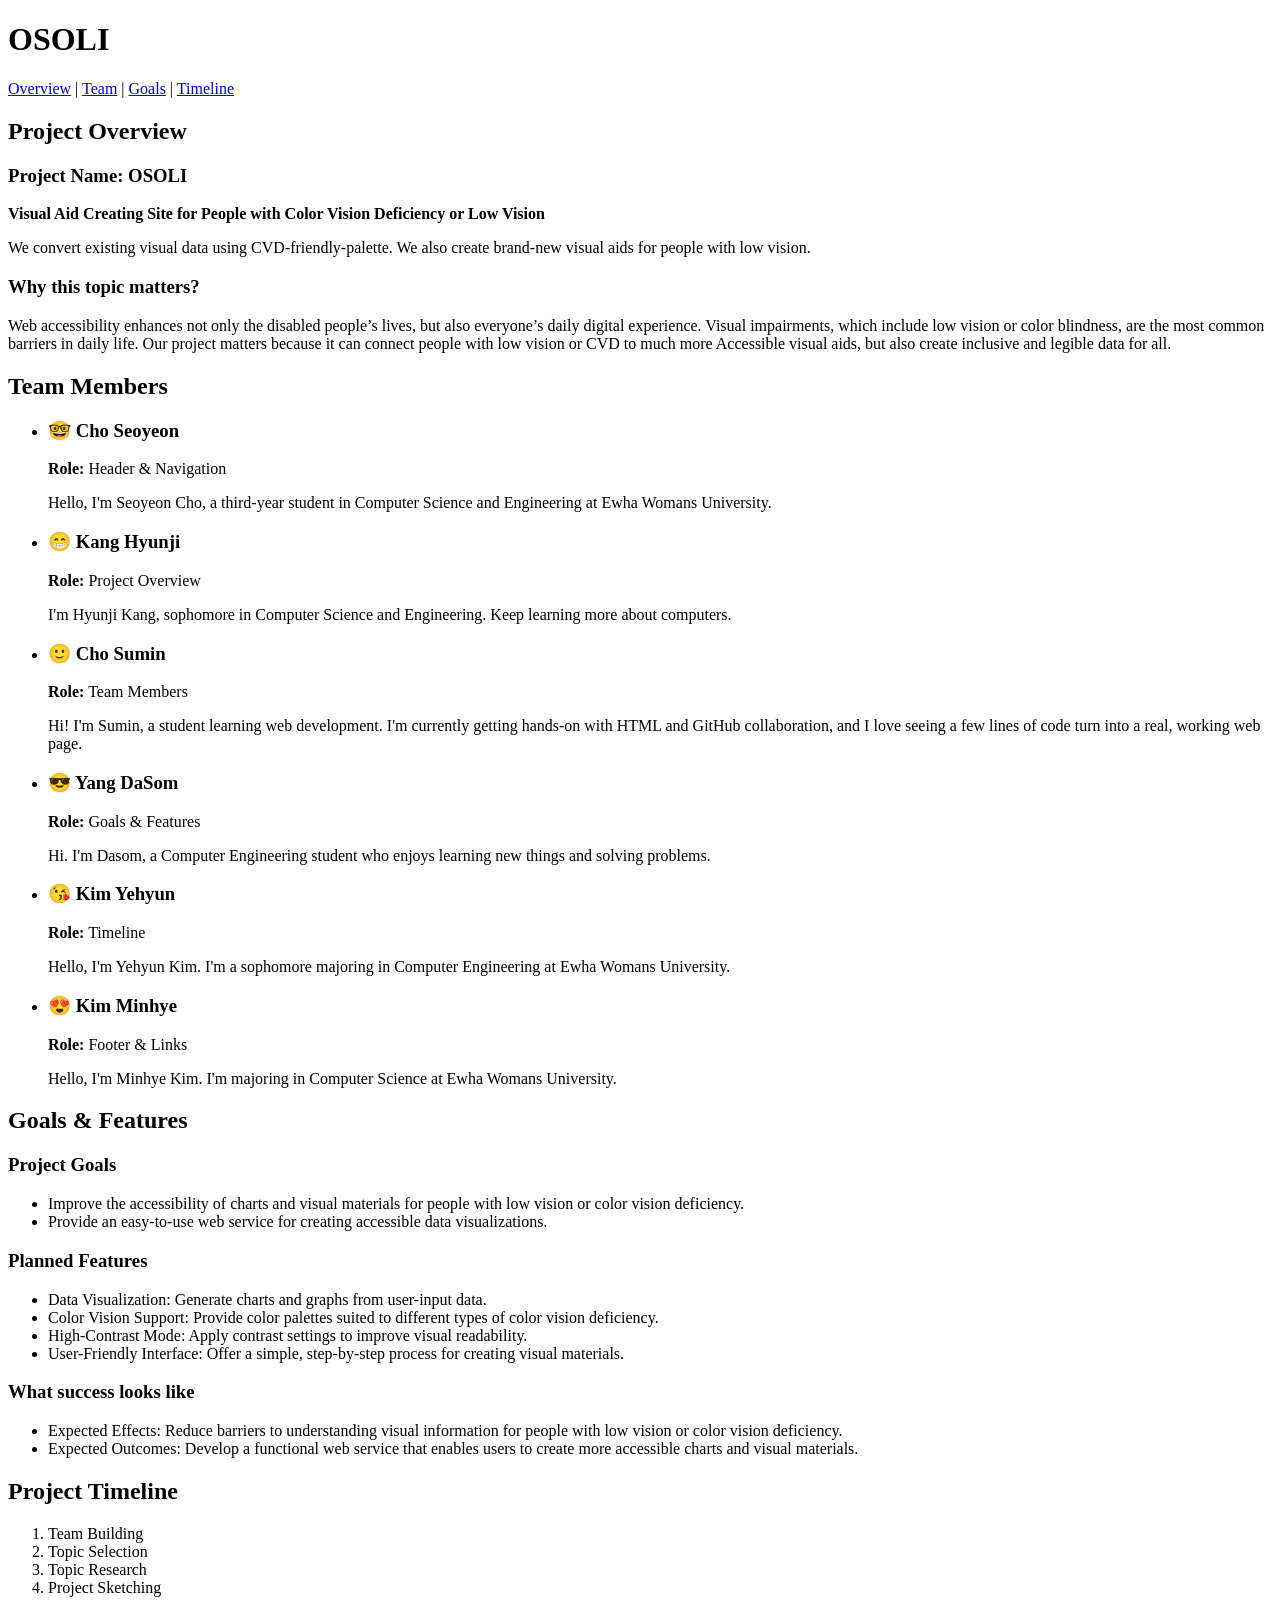
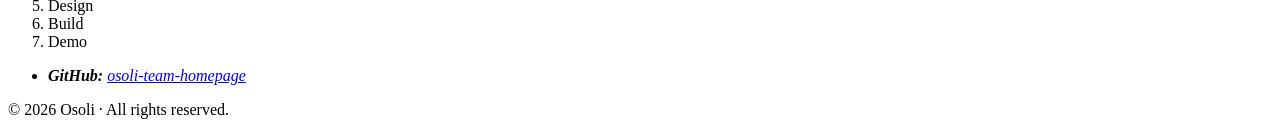
==== index.html @ b831b327 "Merge pull request #13 from yh2481/feature/Hyunji Update Project Overview (Hyunji)" ====
<!DOCTYPE html>
<html lang="en">

<head>
    <meta charset="UTF-8">
    <meta name="viewport" content="width=device-width, initial-scale=1.0">
    <title>Team Project Name</title>
</head>

<body>
    <!-- 1. Header & Navigation: 조서연 -->
    <header>
        <h1>OSOLI</h1>
        <nav>
            <a href="#overview">Overview</a> |
            <a href="#team">Team</a> |
            <a href="#goals">Goals</a> |
            <a href="#timeline">Timeline</a>
        </nav>
    </header>
    <main>

        <!-- 2. Project Overview Section: 강현지 -->
        <section id="overview" aria-labelledby="overview-heading">
            <h2 id="overview-heading">Project Overview</h2>
            <h3>Project Name: OSOLI</h3>
            <p><strong>Visual Aid Creating Site for People with Color Vision Deficiency or Low Vision</strong></p>
            <p>We convert existing visual data using CVD-friendly-palette. We also create brand-new visual aids for people with low vision.</p>
            <h3>Why this topic matters?</h3>
            <p>Web accessibility enhances not only the disabled people’s lives, but also everyone’s daily digital experience.
                Visual impairments, which include low vision or color blindness, are the most common barriers in daily life.
                Our project matters because it can connect people with low vision or CVD to much more Accessible visual aids, 
                but also create inclusive and legible data for all.</p>
        </section>
        
        <!-- 3. Team Members: 조수민 -->
        <section id="team">
            <h2>Team Members</h2>
            <ul>
                <li>
                    <article>
                        <h3>🤓 Cho Seoyeon</h3>
                        <p><strong>Role:</strong> Header & Navigation</p>
                        <p>Hello, I'm Seoyeon Cho, a third-year student in Computer Science and Engineering at Ewha Womans University.</p>
                    </article>
                </li>
                <li>
                    <article>
                        <h3>😁 Kang Hyunji</h3>
                        <p><strong>Role:</strong> Project Overview</p>
                        <p>I'm Hyunji Kang, sophomore in Computer Science and Engineering. Keep learning more about computers.</p>
                    </article>
                </li>
                <li>
                    <article>
                        <h3>🙂 Cho Sumin</h3>
                        <p><strong>Role:</strong> Team Members</p>
                        <p>Hi! I'm Sumin, a student learning web development. I'm currently getting hands-on with HTML and GitHub collaboration, and I love seeing a few lines of code turn into a real, working web page.</p>
                    </article>
                </li>
                <li>
                    <article>
                        <h3>😎 Yang DaSom</h3>
                        <p><strong>Role:</strong> Goals & Features</p>
                        <p>Hi. I'm Dasom, a Computer Engineering student who enjoys learning new things and solving problems.</p>
                    </article>
                </li>
                <li>
                    <article>
                        <h3>😘 Kim Yehyun</h3>
                        <p><strong>Role:</strong> Timeline</p>
                        <p>Hello, I'm Yehyun Kim. I'm a sophomore majoring in Computer Engineering at Ewha Womans University.</p>
                    </article>
                </li>
                <li>
                    <article>
                        <h3>😍 Kim Minhye</h3>
                        <p><strong>Role:</strong> Footer & Links</p>
                        <p>Hello, I'm Minhye Kim. I'm majoring in Computer Science at Ewha Womans University.</p>
                    </article>
                </li>
            </ul>
        </section>
      

        <!-- 4. Goals & Features: 양다솜 -->
        <section id="goals">
            <h2>Goals & Features</h2>

            <h3>Project Goals</h3>
            <ul>
                <li>Improve the accessibility of charts and visual materials for people with low vision or color vision deficiency.</li>
       			<li>Provide an easy-to-use web service for creating accessible data visualizations.</li>
            </ul>

            <h3>Planned Features</h3>
            <ul>
                <li>Data Visualization: Generate charts and graphs from user-input data.</li>
        		<li>Color Vision Support: Provide color palettes suited to different types of color vision deficiency.</li>
        		<li>High-Contrast Mode: Apply contrast settings to improve visual readability.</li>
        		<li>User-Friendly Interface: Offer a simple, step-by-step process for creating visual materials.</li>
            </ul>

            <h3>What success looks like</h3>
            <ul>
                <li>Expected Effects: Reduce barriers to understanding visual information for people with low vision or color vision deficiency.</li>
                <li>Expected Outcomes: Develop a functional web service that enables users to create more accessible charts and visual materials.</li>
            </ul>

        </section>

        <!-- 5. timeline: 김예현 -->
        <section id="timeline">
            <h2>Project Timeline</h2>
            <ol>
                <li>Team Building</li>
                <li>Topic Selection</li>
                <li>Topic Research</li>
                <li>Project Sketching</li>
                <li>Design</li>
                <li>Build</li>
                <li>Demo</li>
            </ol>
        </section>
    </main>
    <!-- 6. Footer & Links: 김민혜 -->
    <footer>
        <address>
	        <ul>
	            <li>
                    <strong>GitHub:</strong> 
                    <a href="https://github.com/yh2481/osoli-team-homepage.git">osoli-team-homepage</a>
                </li>
            </ul>
	    </address>
        <p>&copy; 2026 Osoli · All rights reserved.</p>
    </footer>
</body>

</html>
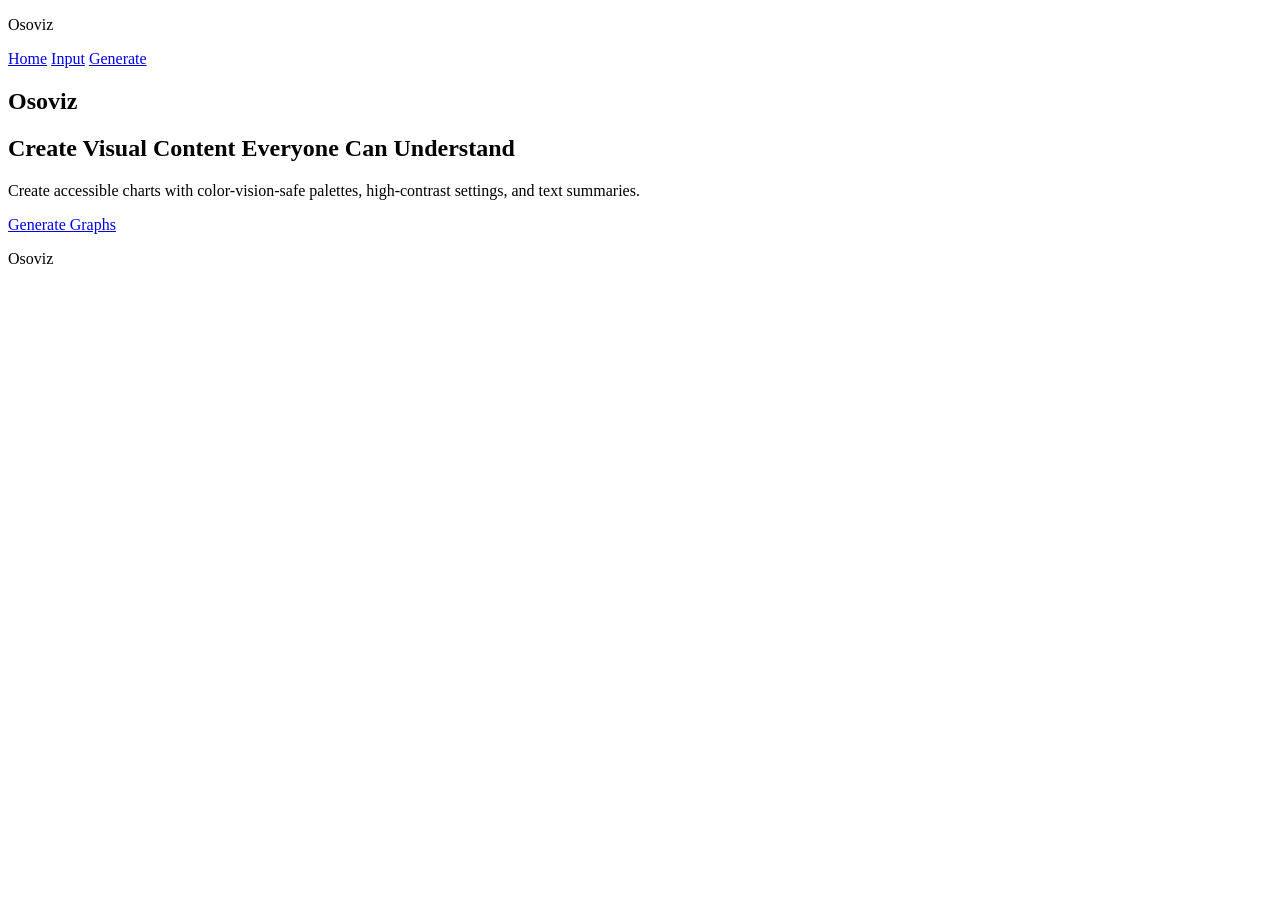
==== commit b79355f6: "[feat/#15] 기본 HTML 화면 구성" ====
--- a/index.html
+++ b/index.html
@@ -4,137 +4,38 @@
 <head>
     <meta charset="UTF-8">
     <meta name="viewport" content="width=device-width, initial-scale=1.0">
-    <title>Team Project Name</title>
+    <title>Osoviz</title>
 </head>
 
 <body>
-    <!-- 1. Header & Navigation: 조서연 -->
+
     <header>
-        <h1>OSOLI</h1>
+        <p>Osoviz</p>
         <nav>
-            <a href="#overview">Overview</a> |
-            <a href="#team">Team</a> |
-            <a href="#goals">Goals</a> |
-            <a href="#timeline">Timeline</a>
+            <a href="index.html" aria-current="page">Home</a>
+            <a href="input.html">Input</a>
+            <a href="generate.html">Generate</a>
         </nav>
     </header>
+
     <main>
-
-        <!-- 2. Project Overview Section: 강현지 -->
-        <section id="overview" aria-labelledby="overview-heading">
-            <h2 id="overview-heading">Project Overview</h2>
-            <h3>Project Name: OSOLI</h3>
-            <p><strong>Visual Aid Creating Site for People with Color Vision Deficiency or Low Vision</strong></p>
-            <p>We convert existing visual data using CVD-friendly-palette. We also create brand-new visual aids for people with low vision.</p>
-            <h3>Why this topic matters?</h3>
-            <p>Web accessibility enhances not only the disabled people’s lives, but also everyone’s daily digital experience.
-                Visual impairments, which include low vision or color blindness, are the most common barriers in daily life.
-                Our project matters because it can connect people with low vision or CVD to much more Accessible visual aids, 
-                but also create inclusive and legible data for all.</p>
-        </section>
-        
-        <!-- 3. Team Members: 조수민 -->
-        <section id="team">
-            <h2>Team Members</h2>
-            <ul>
-                <li>
-                    <article>
-                        <h3>🤓 Cho Seoyeon</h3>
-                        <p><strong>Role:</strong> Header & Navigation</p>
-                        <p>Hello, I'm Seoyeon Cho, a third-year student in Computer Science and Engineering at Ewha Womans University.</p>
-                    </article>
-                </li>
-                <li>
-                    <article>
-                        <h3>😁 Kang Hyunji</h3>
-                        <p><strong>Role:</strong> Project Overview</p>
-                        <p>I'm Hyunji Kang, sophomore in Computer Science and Engineering. Keep learning more about computers.</p>
-                    </article>
-                </li>
-                <li>
-                    <article>
-                        <h3>🙂 Cho Sumin</h3>
-                        <p><strong>Role:</strong> Team Members</p>
-                        <p>Hi! I'm Sumin, a student learning web development. I'm currently getting hands-on with HTML and GitHub collaboration, and I love seeing a few lines of code turn into a real, working web page.</p>
-                    </article>
-                </li>
-                <li>
-                    <article>
-                        <h3>😎 Yang DaSom</h3>
-                        <p><strong>Role:</strong> Goals & Features</p>
-                        <p>Hi. I'm Dasom, a Computer Engineering student who enjoys learning new things and solving problems.</p>
-                    </article>
-                </li>
-                <li>
-                    <article>
-                        <h3>😘 Kim Yehyun</h3>
-                        <p><strong>Role:</strong> Timeline</p>
-                        <p>Hello, I'm Yehyun Kim. I'm a sophomore majoring in Computer Engineering at Ewha Womans University.</p>
-                    </article>
-                </li>
-                <li>
-                    <article>
-                        <h3>😍 Kim Minhye</h3>
-                        <p><strong>Role:</strong> Footer & Links</p>
-                        <p>Hello, I'm Minhye Kim. I'm majoring in Computer Science at Ewha Womans University.</p>
-                    </article>
-                </li>
-            </ul>
-        </section>
-      
-
-        <!-- 4. Goals & Features: 양다솜 -->
-        <section id="goals">
-            <h2>Goals & Features</h2>
-
-            <h3>Project Goals</h3>
-            <ul>
-                <li>Improve the accessibility of charts and visual materials for people with low vision or color vision deficiency.</li>
-       			<li>Provide an easy-to-use web service for creating accessible data visualizations.</li>
-            </ul>
-
-            <h3>Planned Features</h3>
-            <ul>
-                <li>Data Visualization: Generate charts and graphs from user-input data.</li>
-        		<li>Color Vision Support: Provide color palettes suited to different types of color vision deficiency.</li>
-        		<li>High-Contrast Mode: Apply contrast settings to improve visual readability.</li>
-        		<li>User-Friendly Interface: Offer a simple, step-by-step process for creating visual materials.</li>
-            </ul>
-
-            <h3>What success looks like</h3>
-            <ul>
-                <li>Expected Effects: Reduce barriers to understanding visual information for people with low vision or color vision deficiency.</li>
-                <li>Expected Outcomes: Develop a functional web service that enables users to create more accessible charts and visual materials.</li>
-            </ul>
-
+        <section>
+            <h1>Osoviz</h1>
+            <!-- 소개/서비스 시작 버튼 -->
+            <h2>Create Visual Content Everyone Can Understand</h2>
+            <p>Create accessible charts with color-vision-safe palettes, high-contrast settings, and text summaries.</p>
+            <a id="start-input" href="input.html">Generate Graphs</a>
         </section>
 
-        <!-- 5. timeline: 김예현 -->
-        <section id="timeline">
-            <h2>Project Timeline</h2>
-            <ol>
-                <li>Team Building</li>
-                <li>Topic Selection</li>
-                <li>Topic Research</li>
-                <li>Project Sketching</li>
-                <li>Design</li>
-                <li>Build</li>
-                <li>Demo</li>
-            </ol>
-        </section>
+        <div id="example-graph">
+            <!-- 생성완료 그래프 예시들 삽입 -->
+        </div>
     </main>
-    <!-- 6. Footer & Links: 김민혜 -->
+
     <footer>
-        <address>
-	        <ul>
-	            <li>
-                    <strong>GitHub:</strong> 
-                    <a href="https://github.com/yh2481/osoli-team-homepage.git">osoli-team-homepage</a>
-                </li>
-            </ul>
-	    </address>
-        <p>&copy; 2026 Osoli · All rights reserved.</p>
+        <p>Osoviz</p>
     </footer>
+
 </body>
 
-</html>
+</html>
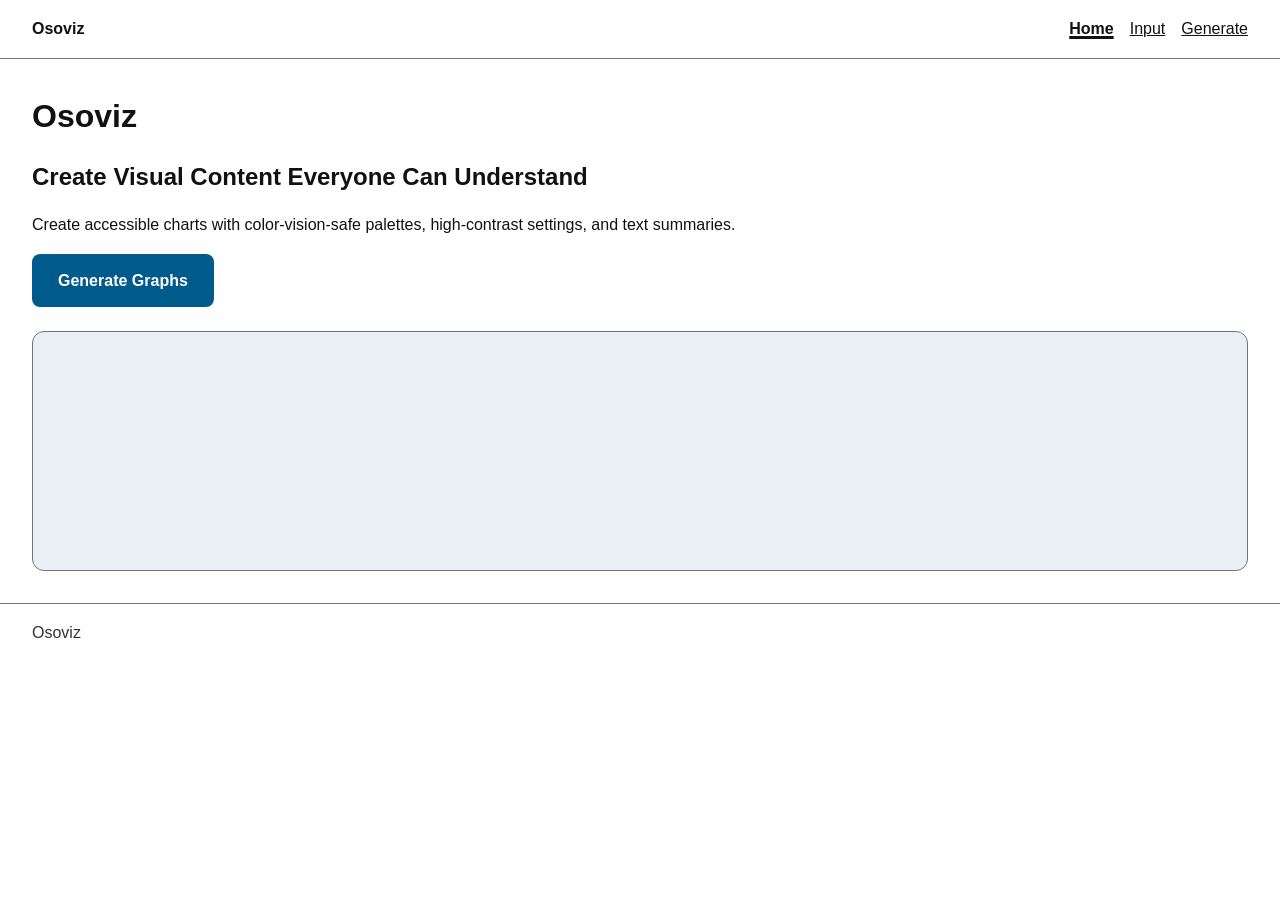
==== commit f82e7d55: "[style/#25] Apply common CSS to HTML pages" ====
--- a/index.html
+++ b/index.html
@@ -5,6 +5,7 @@
     <meta charset="UTF-8">
     <meta name="viewport" content="width=device-width, initial-scale=1.0">
     <title>Osoviz</title>
+    <link rel="stylesheet" href="js/common.css">
 </head>
 
 <body>
@@ -24,7 +25,7 @@
             <!-- 소개/서비스 시작 버튼 -->
             <h2>Create Visual Content Everyone Can Understand</h2>
             <p>Create accessible charts with color-vision-safe palettes, high-contrast settings, and text summaries.</p>
-            <a id="start-input" href="input.html">Generate Graphs</a>
+            <a id="start-input" class="button" href="input.html">Generate Graphs</a>
         </section>
 
         <div id="example-graph">
@@ -38,4 +39,4 @@
 
 </body>
 
-</html>+</html>
--- a/js/common.css
+++ b/js/common.css
@@ -0,0 +1,318 @@
+:root {
+    --color-background: #FFFFFF;
+    --color-surface: #EAEFF5;
+
+    --color-text-main: #111111;
+    --color-text-sub: #333333;
+
+    --color-primary: #005A8C;
+    --color-primary-hover: #003F63;
+
+    --color-border: #595959;
+    --color-card-border: #6B7480;
+
+    --color-error: #8B1A2B;
+
+    --color-inactive-bg: #D9DEE5;
+    --color-inactive-text: #4D4D4D;
+
+    --space-small: 8px;
+    --space-middle: 16px;
+    --space-large: 24px;
+    --space-extra-large: 32px;
+}
+
+body {
+    margin: 0;
+    background-color: var(--color-background);
+    color: var(--color-text-main);
+    font-family: Arial, "Apple SD Gothic Neo", "Malgun Gothic", sans-serif;
+    font-size: 1rem;
+    line-height: 1.6;
+}
+
+h1, h2, h3 {
+    margin: 0 0 var(--space-middle);
+    font-weight: 700;
+    overflow-wrap: anywhere;
+}
+
+h1 { font-size: 2rem; }
+h2 { font-size: 1.5rem; }
+h3 { font-size: 1.25rem; }
+
+p, figure, dl {
+    margin: 0 0 var(--space-middle);
+}
+
+dd {
+    margin: 0 0 var(--space-small) var(--space-large);
+}
+
+input, select, textarea, button {
+    margin: 0;
+}
+
+details > p {
+    margin-top: var(--space-middle);
+}
+
+main > section {
+    margin-bottom: var(--space-middle);
+}
+
+header {
+    display: flex;
+    flex-wrap: wrap;
+    gap: var(--space-middle);
+    justify-content: space-between;
+    align-items: center;
+    padding: 16px 32px;
+    background-color: var(--color-background);
+    border-bottom: 1px solid var(--color-card-border);
+}
+
+header > p {
+    margin: 0;
+    font-weight: 700;
+}
+
+header nav {
+    display: flex;
+    flex-wrap: wrap;
+    gap: 16px;
+}
+
+header nav a {
+    color: var(--color-text-main);
+    text-decoration: underline;
+}
+
+header nav a[aria-current="page"] {
+    font-weight: 700;
+    text-decoration-thickness: 3px;
+}
+
+*,
+*::before,
+*::after {
+    box-sizing: border-box;
+}
+
+main {
+    padding: 32px;
+}
+
+a {
+    color: var(--color-primary);
+    text-decoration: underline;
+}
+
+a:hover {
+    color: var(--color-primary-hover);
+}
+
+a:focus-visible,
+button:focus-visible,
+input:focus-visible,
+select:focus-visible,
+textarea:focus-visible,
+summary:focus-visible {
+    outline: 3px solid var(--color-primary);
+    outline-offset: 2px;
+}
+
+button,
+.button {
+    display: inline-flex;
+    align-items: center;
+    justify-content: center;
+    min-height: 44px;
+    padding: 12px 24px;
+    background-color: var(--color-primary);
+    border: 2px solid var(--color-primary);
+    border-radius: 8px;
+    color: #FFFFFF;
+    font: inherit;
+    font-weight: 700;
+    text-decoration: none;
+    cursor: pointer;
+}
+
+button:hover:not(:disabled),
+.button:hover {
+    background-color: var(--color-primary-hover);
+    border-color: var(--color-primary-hover);
+    color: #FFFFFF;
+}
+
+.button-secondary {
+    background-color: #FFFFFF;
+    border: 2px solid var(--color-primary);
+    color: var(--color-primary);
+}
+
+.button-secondary:hover,
+button.button-secondary:hover:not(:disabled) {
+    background-color: var(--color-background);
+    border-color: var(--color-primary-hover);
+    color: var(--color-primary-hover);
+}
+
+button:disabled {
+    background-color: var(--color-inactive-bg);
+    border-color: var(--color-inactive-bg);
+    color: var(--color-inactive-text);
+    cursor: not-allowed;
+}
+
+input[type="text"],
+input[type="number"],
+input[type="email"],
+input[type="file"],
+select,
+textarea {
+    max-width: 100%;
+    min-height: 44px;
+    padding: 12px;
+    background-color: var(--color-surface);
+    border: 2px solid var(--color-border);
+    border-radius: 8px;
+    color: var(--color-text-main);
+    font: inherit;
+}
+
+input[type="radio"],
+input[type="checkbox"] {
+    accent-color: var(--color-primary);
+}
+
+.form-label {
+    display: block;
+    margin-bottom: 8px;
+}
+
+fieldset {
+    min-width: 0;
+    margin: 0;
+    display: flex;
+    flex-wrap: wrap;
+    gap: var(--space-small);
+    padding: 24px;
+    border: 1px solid var(--color-card-border);
+    border-radius: 12px;
+}
+
+legend {
+    padding: 0 8px;
+    font-weight: 700;
+}
+
+.card {
+    padding: 24px;
+    background-color: var(--color-surface);
+    border: 1px solid var(--color-card-border);
+    border-radius: 12px;
+}
+
+.card + .card {
+    margin-top: 16px;
+}
+
+.choice,
+fieldset label {
+    display: inline-flex;
+    align-items: center;
+    gap: 8px;
+    padding: 8px;
+    min-height: 44px;
+    border: 2px solid var(--color-border);
+    border-radius: 8px;
+    cursor: pointer;
+}
+
+.choice:has(input:checked),
+fieldset label:has(input:checked) {
+    border: 3px solid var(--color-primary);
+}
+
+.choice:has(input:checked)::after,
+fieldset label:has(input:checked)::after {
+    content: "\2713";
+    color: var(--color-primary);
+    font-weight: 700;
+}
+
+select:has(option:checked:not([value=""])) {
+    border: 3px solid var(--color-primary);
+}
+
+select:focus:not(:focus-visible) {
+    outline: none;
+}
+
+.sub-text,
+figcaption,
+[id$="-help"],
+[role="status"] {
+    color: var(--color-text-sub);
+    font-size: 0.875rem;
+}
+
+.error-message,
+[role="alert"] {
+    color: var(--color-error);
+    font-size: 0.875rem;
+}
+
+.error-message:not(:empty)::before,
+[role="alert"]:not(:empty)::before {
+    content: "\2297  Error: ";
+    font-weight: 700;
+}
+
+[role="alert"]:empty,
+[role="status"]:empty {
+    margin: 0;
+}
+
+label > input[type="file"] {
+    display: block;
+    margin-top: var(--space-small);
+}
+
+main > div:has(> .button) {
+    display: flex;
+    flex-wrap: wrap;
+    gap: var(--space-middle);
+}
+
+.input-error,
+input[aria-invalid="true"],
+select[aria-invalid="true"],
+textarea[aria-invalid="true"] {
+    border: 2px solid var(--color-error) !important;
+}
+
+#example-graph {
+    margin-top: var(--space-large);
+    min-height: 240px;
+    padding: 24px;
+    background-color: var(--color-surface);
+    border: 1px solid var(--color-card-border);
+    border-radius: 12px;
+}
+
+footer {
+    padding: 16px 32px;
+    border-top: 1px solid var(--color-card-border);
+    color: var(--color-text-sub);
+}
+
+footer p {
+    margin: 0;
+}
+
+input[type="file"].has-file {
+    border: 3px solid var(--color-primary);
+}
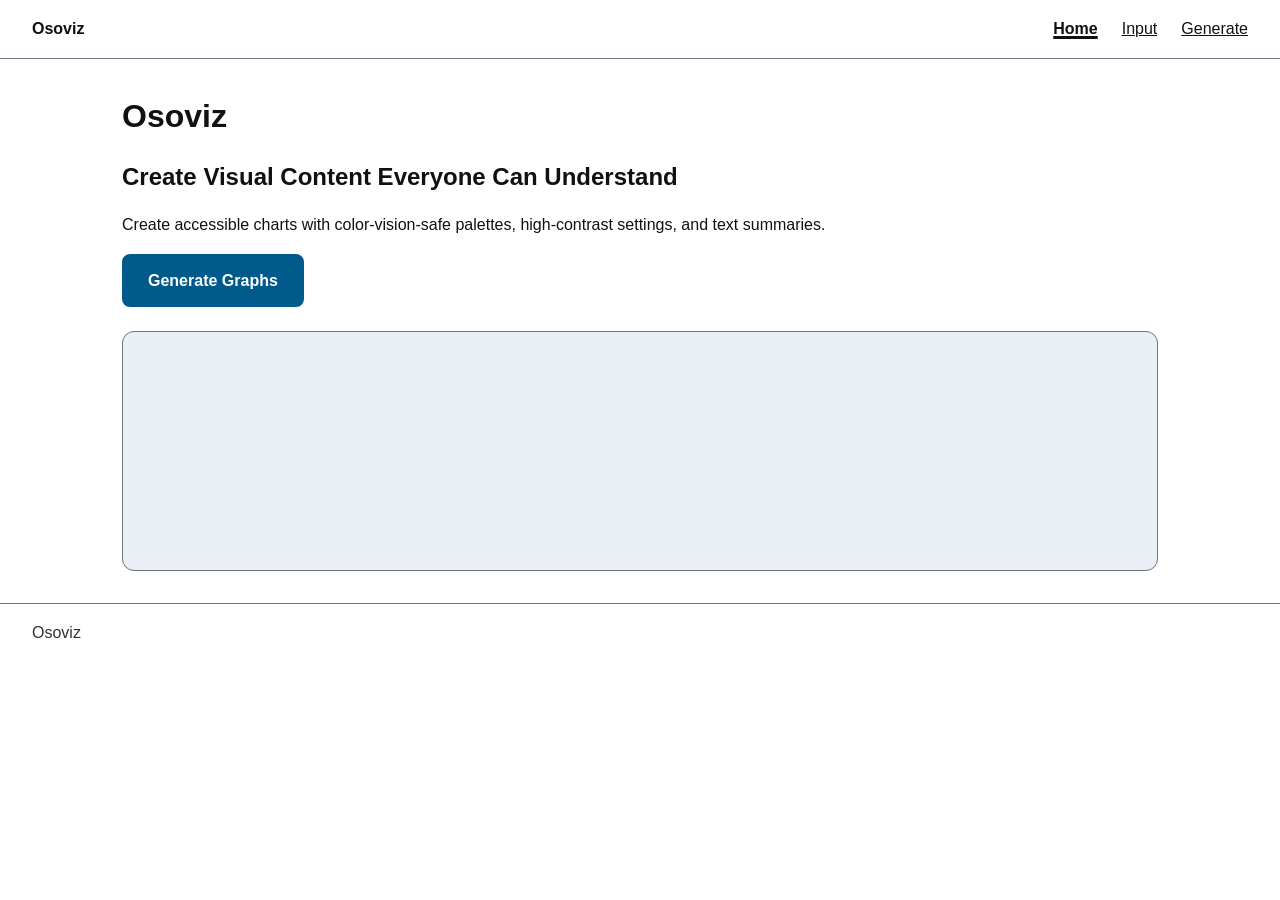
==== commit 100172ac: "[refactor/#48] html 파일 common.css 경로 변경" ====
--- a/index.html
+++ b/index.html
@@ -5,7 +5,7 @@
     <meta charset="UTF-8">
     <meta name="viewport" content="width=device-width, initial-scale=1.0">
     <title>Osoviz</title>
-    <link rel="stylesheet" href="js/common.css">
+    <link rel="stylesheet" href="css/common.css">
 </head>
 
 <body>
--- a/css/common.css
+++ b/css/common.css
@@ -0,0 +1,380 @@
+:root {
+    --color-background: #FFFFFF;
+    --color-surface: #EAEFF5;
+
+    --color-text-main: #111111;
+    --color-text-sub: #333333;
+
+    --color-primary: #005A8C;
+    --color-primary-hover: #003F63;
+
+    --color-border: #595959;
+    --color-card-border: #6B7480;
+
+    --color-error: #8B1A2B;
+
+    --color-inactive-bg: #D9DEE5;
+    --color-inactive-text: #4D4D4D;
+
+    --space-small: 0.5rem;
+    --space-middle: 1rem;
+    --space-large: 1.5rem;
+    --space-extra-large: 2rem;
+}
+
+body {
+    margin: 0;
+    background-color: var(--color-background);
+    color: var(--color-text-main);
+    font-family: Arial, "Apple SD Gothic Neo", "Malgun Gothic", sans-serif;
+    font-size: 1rem;
+    line-height: 1.6;
+}
+
+h1, h2, h3 {
+    margin: 0 0 var(--space-middle);
+    font-weight: 700;
+    overflow-wrap: anywhere;
+}
+
+h1 { font-size: 2rem; }
+h2 { font-size: 1.5rem; }
+h3 { font-size: 1.25rem; }
+
+p, figure, dl {
+    margin: 0 0 var(--space-middle);
+}
+
+dd {
+    margin: 0 0 var(--space-small) var(--space-large);
+}
+
+input, select, textarea, button {
+    margin: 0;
+}
+
+details > p {
+    margin-top: var(--space-middle);
+}
+
+main > section {
+    margin-bottom: var(--space-middle);
+}
+
+header {
+    display: flex;
+    flex-direction: column;
+    flex-wrap: wrap;
+    gap: var(--space-middle);
+    justify-content: space-between;
+    align-items: center;
+    padding: var(--space-middle);
+    background-color: var(--color-background);
+    border-bottom: 1px solid var(--color-card-border);
+}
+
+header > p {
+    margin: 0;
+    font-weight: 700;
+}
+
+header nav {
+    display: flex;
+    flex-direction: column;
+    flex-wrap: wrap;
+    align-items: center;
+    gap: var(--space-small);
+}
+
+header nav a {
+    color: var(--color-text-main);
+    text-decoration: underline;
+}
+
+header nav a[aria-current="page"] {
+    font-weight: 700;
+    text-decoration-thickness: 3px;
+}
+
+*,
+*::before,
+*::after {
+    box-sizing: border-box;
+}
+
+main {
+    width: 100%;
+    max-width: 1100px;
+    margin: 0 auto;
+    padding: var(--space-middle);
+}
+
+a {
+    color: var(--color-primary);
+    text-decoration: underline;
+}
+
+a:hover {
+    color: var(--color-primary-hover);
+}
+
+a:focus-visible,
+button:focus-visible,
+input:focus-visible,
+select:focus-visible,
+textarea:focus-visible,
+summary:focus-visible {
+    outline: 3px solid var(--color-primary);
+    outline-offset: 2px;
+}
+
+button,
+.button {
+    display: inline-flex;
+    align-items: center;
+    justify-content: center;
+    min-height: 44px;
+    padding: 0.75rem 1.5rem;
+    background-color: var(--color-primary);
+    border: 2px solid var(--color-primary);
+    border-radius: 8px;
+    color: #FFFFFF;
+    font: inherit;
+    font-weight: 700;
+    text-decoration: none;
+    cursor: pointer;
+    max-width: 100%;
+    text-align: center;
+    overflow-wrap: anywhere;
+}
+
+button:hover:not(:disabled),
+.button:hover {
+    background-color: var(--color-primary-hover);
+    border-color: var(--color-primary-hover);
+    color: #FFFFFF;
+}
+
+.button-secondary {
+    background-color: #FFFFFF;
+    border: 2px solid var(--color-primary);
+    color: var(--color-primary);
+}
+
+.button-secondary:hover,
+button.button-secondary:hover:not(:disabled) {
+    background-color: var(--color-background);
+    border-color: var(--color-primary-hover);
+    color: var(--color-primary-hover);
+}
+
+button:disabled {
+    background-color: var(--color-inactive-bg);
+    border-color: var(--color-inactive-bg);
+    color: var(--color-inactive-text);
+    cursor: not-allowed;
+}
+
+input[type="text"],
+input[type="number"],
+input[type="email"],
+input[type="file"],
+select,
+textarea {
+    max-width: 100%;
+    min-height: 44px;
+    padding: 0.75rem;
+    background-color: var(--color-surface);
+    border: 2px solid var(--color-border);
+    border-radius: 8px;
+    color: var(--color-text-main);
+    font: inherit;
+}
+
+input[type="radio"],
+input[type="checkbox"] {
+    accent-color: var(--color-primary);
+}
+
+.form-label {
+    display: block;
+    margin-bottom: var(--space-small);
+}
+
+fieldset {
+    min-width: 0;
+    margin: 0;
+    display: flex;
+    flex-wrap: wrap;
+    gap: var(--space-small);
+    padding: var(--space-middle);
+    border: 1px solid var(--color-card-border);
+    border-radius: 12px;
+}
+
+legend {
+    padding: 0 var(--space-small);
+    font-weight: 700;
+}
+
+.card {
+    min-width: 0;
+    padding: var(--space-middle);
+    background-color: var(--color-surface);
+    border: 1px solid var(--color-card-border);
+    border-radius: 12px;
+}
+
+.card + .card {
+    margin-top: var(--space-middle);
+}
+
+.choice,
+fieldset label {
+    display: inline-flex;
+    align-items: center;
+    gap: var(--space-small);
+    padding: var(--space-small);
+    min-height: 44px;
+    border: 2px solid var(--color-border);
+    border-radius: 8px;
+    cursor: pointer;
+}
+
+.choice:has(input:checked),
+fieldset label:has(input:checked) {
+    border: 3px solid var(--color-primary);
+}
+
+.choice:has(input:checked)::after,
+fieldset label:has(input:checked)::after {
+    content: "\2713";
+    color: var(--color-primary);
+    font-weight: 700;
+}
+
+select:has(option:checked:not([value=""])) {
+    border: 3px solid var(--color-primary);
+}
+
+select:focus:not(:focus-visible) {
+    outline: none;
+}
+
+.sub-text,
+figcaption,
+[id$="-help"],
+[role="status"] {
+    color: var(--color-text-sub);
+    font-size: 0.875rem;
+}
+
+.error-message,
+[role="alert"] {
+    color: var(--color-error);
+    font-size: 0.875rem;
+}
+
+.error-message:not(:empty)::before,
+[role="alert"]:not(:empty)::before {
+    content: "\2297  Error: ";
+    font-weight: 700;
+}
+
+[role="alert"]:empty,
+[role="status"]:empty {
+    margin: 0;
+}
+
+label > input[type="file"] {
+    display: block;
+    margin-top: var(--space-small);
+}
+
+main > div:has(> .button) {
+    display: flex;
+    flex-wrap: wrap;
+    gap: var(--space-middle);
+}
+
+.input-error,
+input[aria-invalid="true"],
+select[aria-invalid="true"],
+textarea[aria-invalid="true"] {
+    border: 2px solid var(--color-error) !important;
+}
+
+#example-graph {
+    margin-top: var(--space-large);
+    min-height: 240px;
+    padding: var(--space-middle);
+    background-color: var(--color-surface);
+    border: 1px solid var(--color-card-border);
+    border-radius: 12px;
+}
+
+footer {
+    padding: var(--space-middle);
+    border-top: 1px solid var(--color-card-border);
+    color: var(--color-text-sub);
+}
+
+footer p {
+    margin: 0;
+}
+
+input[type="file"].has-file {
+    border: 3px solid var(--color-primary);
+}
+
+img,
+video {
+    max-width: 100%;
+    height: auto;
+    display: block;
+}
+
+/* Tablet */
+@media (min-width: 768px) {
+    header {
+        flex-direction: row;
+        padding: var(--space-middle) var(--space-large);
+    }
+
+    header nav {
+        flex-direction: row;
+        gap: var(--space-middle);
+    }
+
+    main {
+        padding: var(--space-large);
+    }
+
+    .card,
+    fieldset {
+        padding: var(--space-large);
+    }
+
+    footer {
+        padding: var(--space-middle) var(--space-large);
+    }
+}
+
+/* Desktop */
+@media (min-width: 1024px) {
+    header {
+        padding: var(--space-middle) var(--space-extra-large);
+    }
+
+    header nav {
+        gap: var(--space-large);
+    }
+
+    main {
+        padding: var(--space-extra-large);
+    }
+
+    footer {
+        padding: var(--space-middle) var(--space-extra-large);
+    }
+}
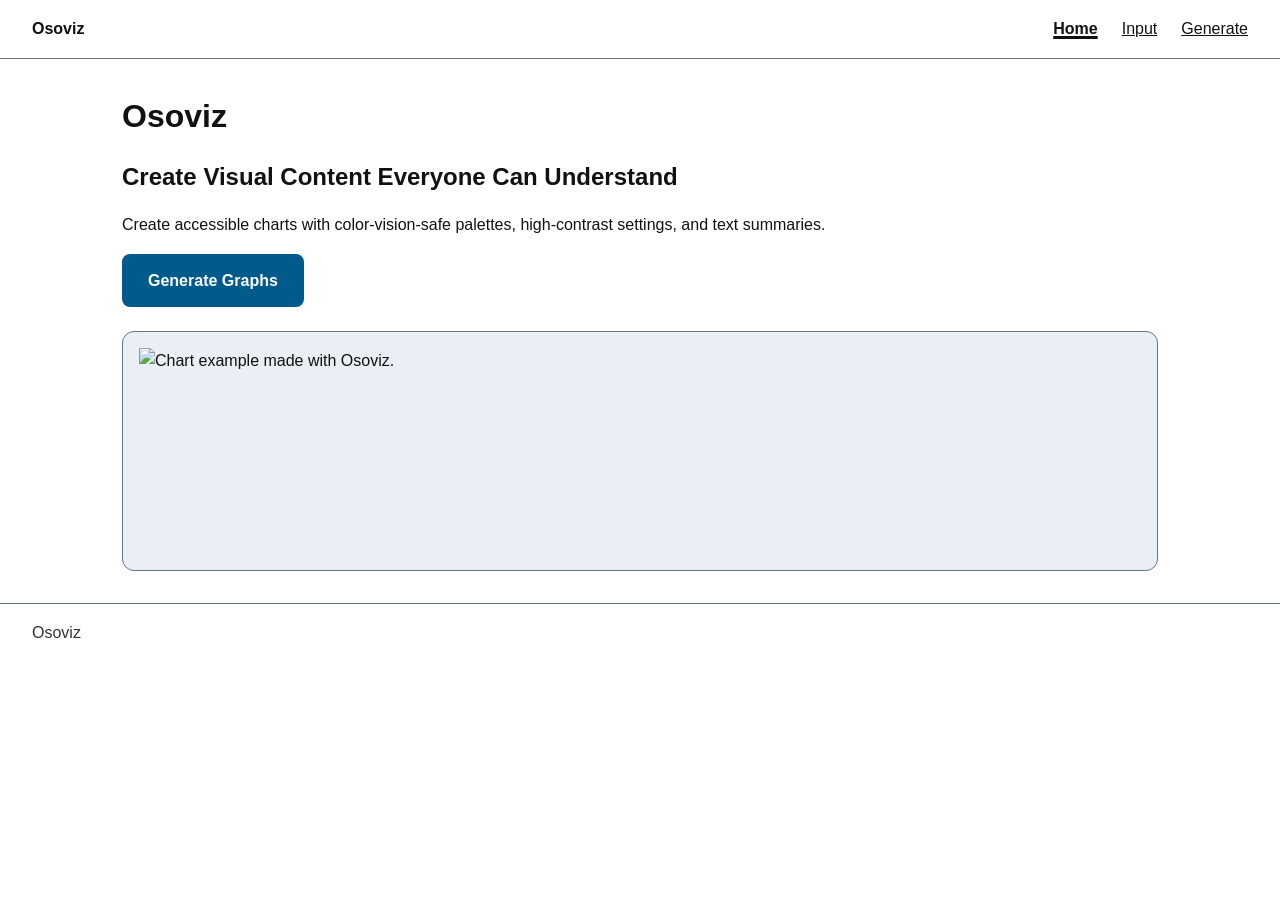
==== commit 5e3a4210: "[refactor/#50] Refactor index html" ====
--- a/index.html
+++ b/index.html
@@ -29,7 +29,7 @@
         </section>
 
         <div id="example-graph">
-            <!-- 생성완료 그래프 예시들 삽입 -->
+            <img src="Design/example.png" alt="Chart example made with Osoviz.">
         </div>
     </main>
 
--- a/css/common.css
+++ b/css/common.css
@@ -377,4 +377,11 @@
     footer {
         padding: var(--space-middle) var(--space-extra-large);
     }
+}
+
+
+
+/* ===== Home (index.html) ===== */
+#example-graph img {
+    width: 100%;
 }
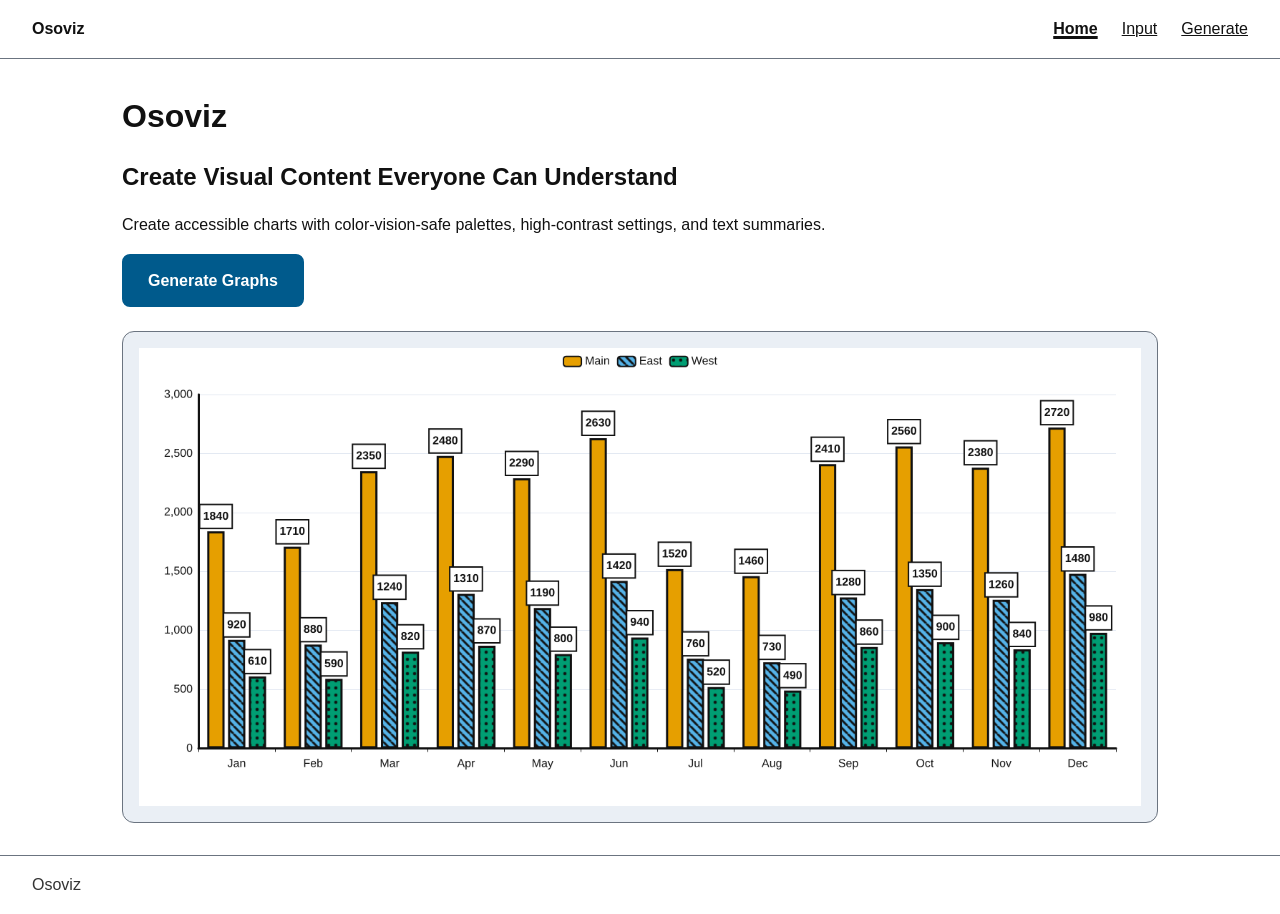
==== commit 8ca9b943: "[refactor/#50] Add Example Image" ====
--- a/index.html
+++ b/index.html
@@ -29,7 +29,7 @@
         </section>
 
         <div id="example-graph">
-            <img src="Design/example.png" alt="Chart example made with Osoviz.">
+            <img src="Design/example-library-visitors.png" alt="Bar chart example made with Osoviz: monthly library visitors at Main, East, and West branches.">
         </div>
     </main>
 
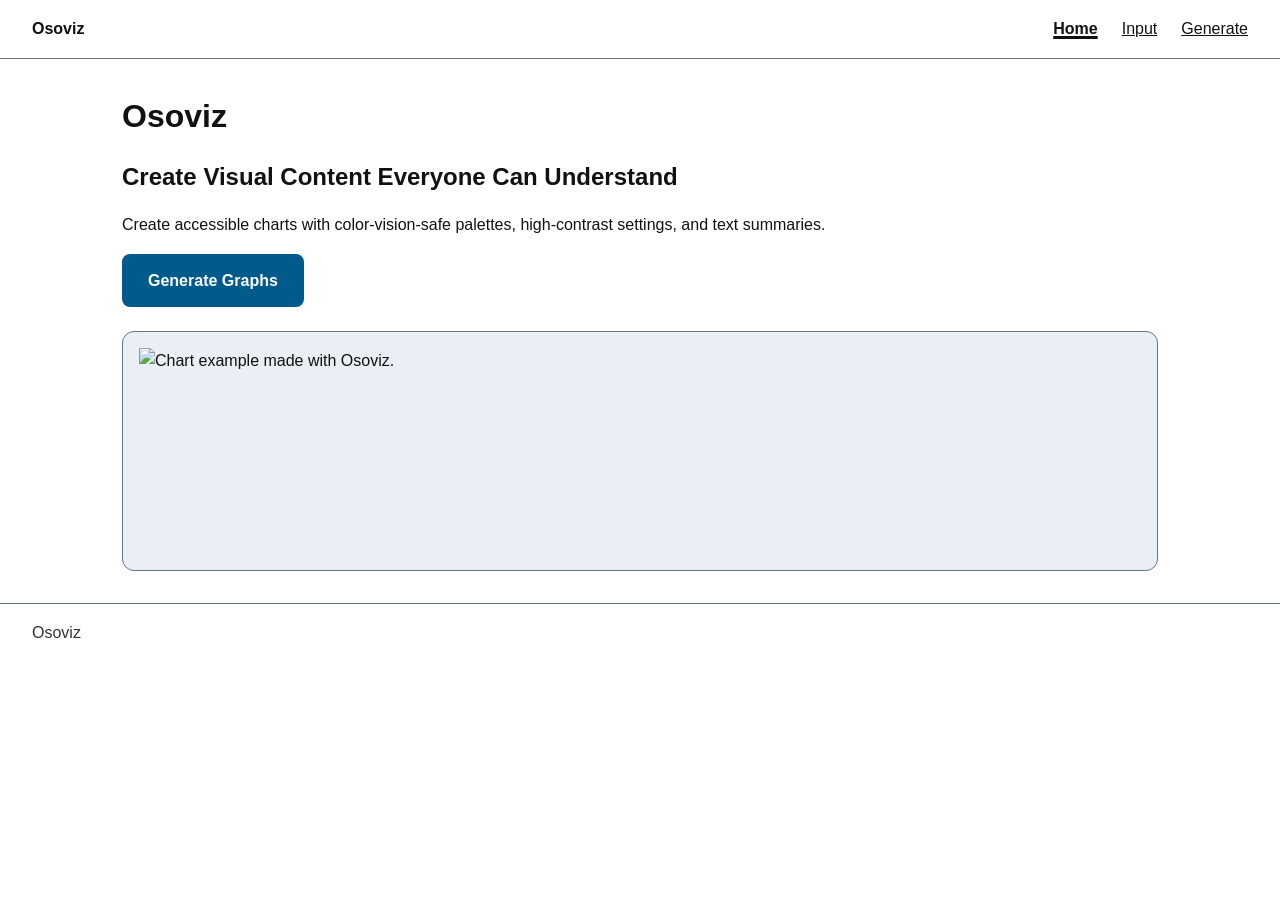
==== commit d3bbb079: "[refactor/#50] Revert example image" ====
--- a/index.html
+++ b/index.html
@@ -29,7 +29,7 @@
         </section>
 
         <div id="example-graph">
-            <img src="Design/example-library-visitors.png" alt="Bar chart example made with Osoviz: monthly library visitors at Main, East, and West branches.">
+            <img src="Design/example.png" alt="Chart example made with Osoviz.">
         </div>
     </main>
 
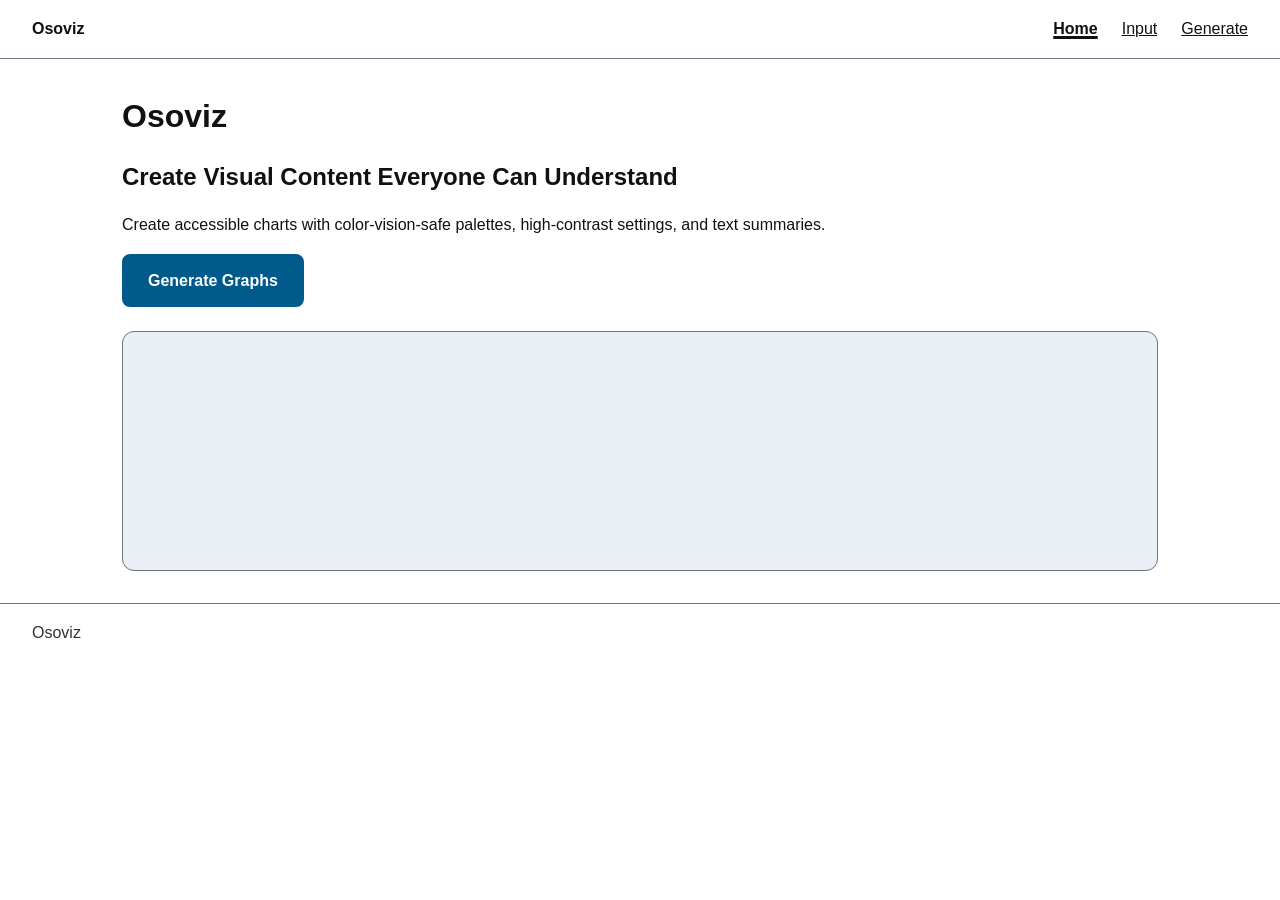
==== commit 1a67f72b: "[refactor/#50] Delete image tag" ====
--- a/index.html
+++ b/index.html
@@ -29,7 +29,7 @@
         </section>
 
         <div id="example-graph">
-            <img src="Design/example.png" alt="Chart example made with Osoviz.">
+            <!-- 생성완료 그래프 예시들 삽입 -->
         </div>
     </main>
 
--- a/css/common.css
+++ b/css/common.css
@@ -334,6 +334,80 @@
     display: block;
 }
 
+/* Input 페이지 기본*/
+#chart-type-options,
+#color-vision-options {
+    flex-direction: column;
+    gap: var(--space-middle);
+}
+
+#data-file,
+#next-step {
+    width: 100%;
+}
+
+#file-upload-status,
+#data-input-error {
+    overflow-wrap: anywhere;
+}
+
+/* Generate 페이지 기본 */
+.generate-layout {
+    display: grid;
+    grid-template-columns: minmax(0, 1fr);
+    gap: var(--space-middle);
+    margin-bottom: var(--space-large);
+}
+
+.generate-preview,
+.generate-settings,
+.generate-info {
+    display: grid;
+    align-content: start;
+    gap: var(--space-middle);
+    min-width: 0;
+}
+
+.generate-layout .card + .card {
+    margin-top: 0;
+}
+
+#chart-preview {
+    width: 100%;
+    max-width: 100%;
+    height: clamp(18rem, 60vw, 30rem);
+}
+
+#chart-preview canvas,
+#chart-preview svg {
+    max-width: 100%;
+}
+
+#chart-statistics {
+    display: grid;
+    grid-template-columns: max-content minmax(0, 1fr);
+    gap: var(--space-small) var(--space-middle);
+}
+
+#chart-statistics dt {
+    font-weight: 700;
+}
+
+#chart-statistics dd {
+    margin: 0;
+}
+
+#chart-caption,
+#chart-summary-text,
+#chart-details-content,
+#chart-statistics dd {
+    overflow-wrap: anywhere;
+}
+
+.generate-actions > * {
+    flex: 1 1 100%;
+}
+
 /* Tablet */
 @media (min-width: 768px) {
     header {
@@ -358,6 +432,48 @@
     footer {
         padding: var(--space-middle) var(--space-large);
     }
+    
+    /*input 페이지*/
+    #chart-type-options,
+    #color-vision-options {
+        flex-direction: row;
+    }
+
+    #chart-type-options > label,
+    #color-vision-options > label {
+        flex: 1 1 calc(50% - var(--space-middle));
+    }    
+
+    #data-file,
+    #next-step {
+        width: auto;
+    }
+
+    /*generate 페이지*/
+    .generate-layout {
+        grid-template-columns: repeat(2, minmax(0, 1fr));
+        grid-template-areas:
+            "preview preview"
+            "settings info";
+        gap: var(--space-large);
+    }
+
+    .generate-preview {
+        grid-area: preview;
+    }
+
+    .generate-settings {
+        grid-area: settings;
+    }
+
+    .generate-info {
+        grid-area: info;
+    }
+
+    .generate-actions > * {
+        flex: 0 0 auto;
+    }
+    
 }
 
 /* Desktop */
@@ -377,11 +493,95 @@
     footer {
         padding: var(--space-middle) var(--space-extra-large);
     }
-}
-
-
-
-/* ===== Home (index.html) ===== */
+  
+      /*input 페이지*/
+    #chart-type-options > label,
+    #color-vision-options > label {
+        flex: 1 1 calc(33.333% - var(--space-middle));
+    }
+
+    /*generate 페이지*/
+    .generate-layout {
+        grid-template-columns: minmax(0, 2fr) minmax(0, 1fr);
+        grid-template-areas:
+            "preview settings"
+            "info settings";
+    }
+}
+
+.data-table-card {
+    min-inline-size: 0;
+}
+
+.data-table-card .data-table-actions {
+    display: grid;
+    grid-template-columns: repeat(2, minmax(0, 1fr));
+    gap: var(--space-small);
+    margin-block-end: var(--space-middle);
+}
+
+.data-table-card .data-table-actions button {
+    min-inline-size: 0;
+    padding-inline: clamp(var(--space-small), 3vw, var(--space-large));
+    overflow-wrap: anywhere;
+}
+
+.data-table-card #data-table {
+    inline-size: 100%;
+    min-inline-size: 0;
+    max-inline-size: 100%;
+    border-color: var(--color-card-border);
+    font-family: inherit;
+    font-size: 1rem;
+}
+
+.data-table-card .tabulator-tableholder {
+    overflow-x: auto;
+    overscroll-behavior-inline: contain;
+}
+
+.data-table-card #data-table .cell-error {
+    color: var(--color-error);
+}
+
+.data-table-card #data-table .cell-placeholder {
+    color: var(--color-text-sub);
+}
+
+@media (min-width: 1024px) {
+    .data-table-card .data-table-actions {
+        grid-template-columns: repeat(4, minmax(0, 1fr));
+    }
+}
+
+
+/* 반응형: Generate 페이지 고대비 옵션(체크박스) 영역
+   - 모바일 기본: 선택지를 한 줄씩 폭을 꽉 채워 누르기 쉽게 배치
+   - 768px 이상: 선택지를 내용 크기만큼 가로로 나란히 배치 */
+#high-contrast-options label {
+    width: 100%;
+}
+
+      
+@media (min-width: 768px) {
+    #high-contrast-options label {
+        width: auto;
+    }
+}
+
+/* ===== Home 페이지 (index.html) ===== */
 #example-graph img {
     width: 100%;
+}
+
+/* 시작 버튼: 모바일은 꽉 차게 */
+#start-input {
+    width: 100%;
+}
+
+/* 태블릿 이상: 원래 크기 */
+@media (min-width: 768px) {
+    #start-input {
+        width: auto;
+    }
 }
